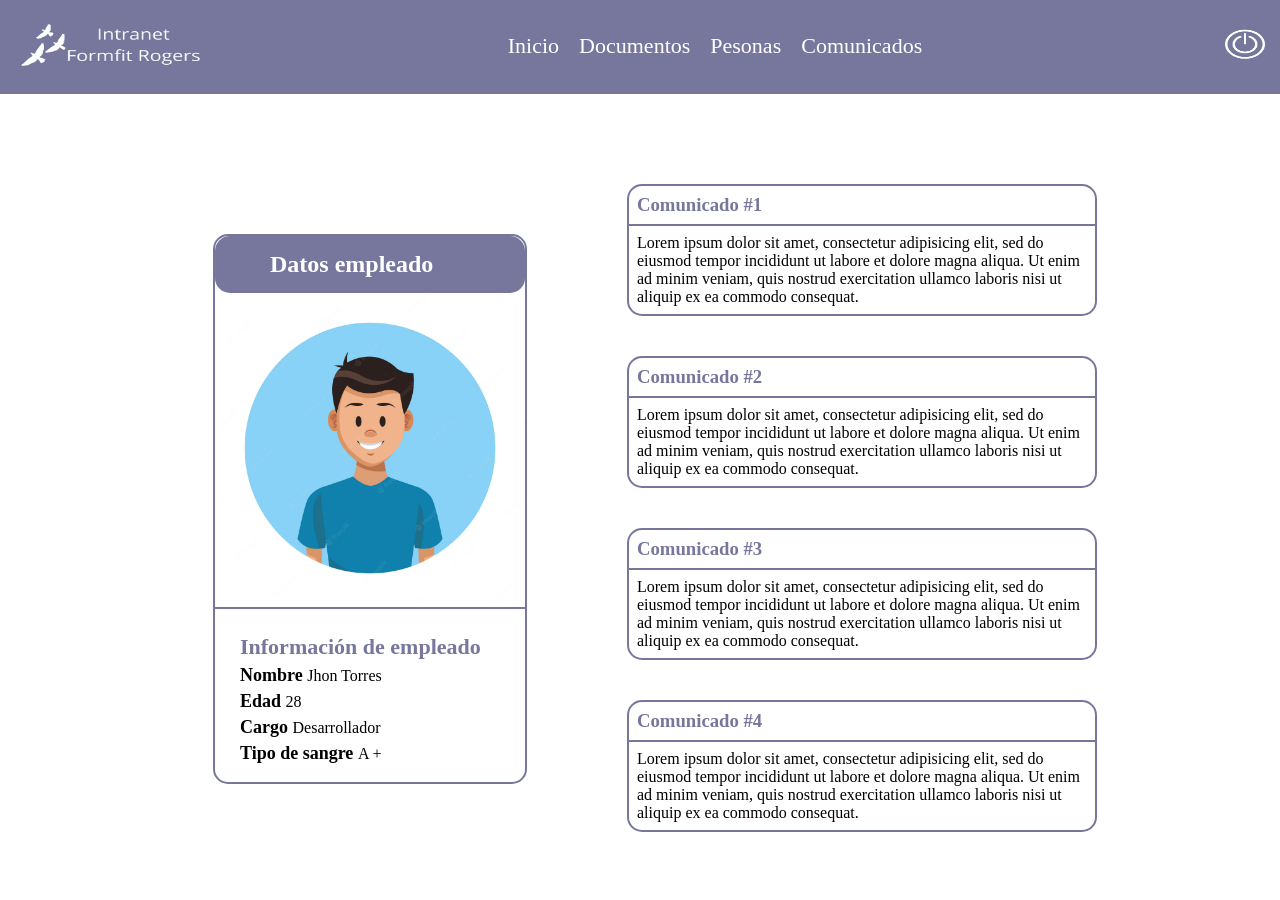
==== index.html @ e0e7396b "version 1" ====
<!DOCTYPE html>
<html>
<head>
	<meta charset="utf-8">
	<meta name="viewport" content="width=device-width, initial-scale=1">
	<link rel="shortcut icon" href="assets/icono.png" type="image/x-icon">
	<link rel="stylesheet" type="text/css" href="css/styles.css">
	<title>Intranet</title>

</head>
<body>
	<header>
		<nav>
			<div class="nav-img">
				<a href=""> <img class="nav-img-prop" src="assets/Nav-Rogers.png"></a>
			</div>
			<div class="nav-items">
				<a class="nav-items-item" href="index.html">Inicio</a>
				<a class="nav-items-item" href="documentos.html">Documentos</a>
				<a class="nav-items-item" href="">Pesonas</a>
				<a class="nav-items-item" href="">Comunicados</a>
			</div>
			<div class="nav-out">
				<a href=""> <img class="nav-out-img" src="assets/cerrar-sesion.png"> </a>
			</div>
		</nav>
	</header>
	<section>
		<div class="section-container">
			<div class="section-perfil">
				<div class="section-perfil-titulo">
					<h2 class="section-perfil-titulo-h2">Datos empleado</h2>
				</div>
				<div class="section-perfil-img">
					<img class="section-perfil-img-hombre" src="assets/hombre.webp">
				</div>
				<div class="section-perfil-descr">
					<h2 class="section-perfil-descr-h2">Información de empleado</h2>
					<h3 class="section-perfil-descr-h3">Nombre <span>Jhon Torres</span> </h3>
					<h3 class="section-perfil-descr-h3">Edad <span>28</span>  </h3>
					<h3 class="section-perfil-descr-h3">Cargo <span>Desarrollador </span> </h3>
					<h3 class="section-perfil-descr-h3">Tipo de sangre <span> A +</span> </h3>

				</div>
			</div>
			<div class="section-comunication">
				<div class="section-comunication-com">
					<div> <h3 class="section-comunication-com-h3">Comunicado #1</h3></div>
					<p class="section-comunication-com-p">
						Lorem ipsum dolor sit amet, consectetur adipisicing elit, sed do eiusmod
						tempor incididunt ut labore et dolore magna aliqua. Ut enim ad minim veniam,
						quis nostrud exercitation ullamco laboris nisi ut aliquip ex ea commodo
						consequat.
					</p>
				</div>
				<div class="section-comunication-com">
					<div> <h3 class="section-comunication-com-h3">Comunicado #2</h3></div>
					<p class="section-comunication-com-p">
						Lorem ipsum dolor sit amet, consectetur adipisicing elit, sed do eiusmod
						tempor incididunt ut labore et dolore magna aliqua. Ut enim ad minim veniam,
						quis nostrud exercitation ullamco laboris nisi ut aliquip ex ea commodo
						consequat.
					</p>
				</div>
				<div class="section-comunication-com">
					<div> <h3 class="section-comunication-com-h3">Comunicado #3</h3></div>
					<p class="section-comunication-com-p">
						Lorem ipsum dolor sit amet, consectetur adipisicing elit, sed do eiusmod
						tempor incididunt ut labore et dolore magna aliqua. Ut enim ad minim veniam,
						quis nostrud exercitation ullamco laboris nisi ut aliquip ex ea commodo
						consequat.
					</p>
				</div>
				<div class="section-comunication-com non">
					<div> <h3 class="section-comunication-com-h3 ">Comunicado #4</h3></div>
					<p class="section-comunication-com-p">
						Lorem ipsum dolor sit amet, consectetur adipisicing elit, sed do eiusmod
						tempor incididunt ut labore et dolore magna aliqua. Ut enim ad minim veniam,
						quis nostrud exercitation ullamco laboris nisi ut aliquip ex ea commodo
						consequat.
					</p>
				</div>							
			</div>			
		</div>

	</section>
</body>
</html>
---- css/styles.css ----
*{
	padding: 0;
	margin: 0;
	box-sizing: border-box;
}

:root{
	--blanco:#ffffff;
	--beige:#f7f4e8;
	--verde:#6bb39b;
	--negro:#0b0b0d;
	--morado:#77779d;
}

header{
	background-color: var(--morado);
}

nav{
	display: flex;
	flex-direction: row;
	justify-content: space-between;
}

.nav-img{
	margin-left: 15px;
}

.nav-img-prop{
	width: 190px;
	height: 90px;
}

.nav-items{
	width: 600px;
	display: flex;
	flex-direction: row;
	justify-content: center;
	padding-top: 23px;
}

.nav-items-item{
	text-decoration: none;
	color: var(--blanco);
	font-size: 22px;
	margin: 10px;
}

.nav-out{
	margin: auto 15px auto 0 ;
}

.nav-out-img{
	width: 40px;
	height: 40px;
}

.section-container{
	display: flex;
	flex-direction: row;
	justify-content: center;
}

.section-perfil{
	display: flex;
	flex-direction: column;
	justify-content: space-between;
	margin: 70px 20px 20px 70px;
	border: 2px solid var(--morado);
	border-radius: 15px;
	max-height: 550px;
	margin-top: 140px;

}

.section-perfil-titulo{
	background-color: var(--morado);
		border-radius: 15px;
}

.section-perfil-img{
	border-bottom: 2px solid var(--morado);
}

.section-perfil-descr{
	margin: 20px;
}
.section-perfil-titulo-h2{
	margin: 15px 15px 15px 55px;
	color: var(--blanco);
}

.section-perfil-img-hombre{
	width: 310px;
	height: 310px;
}

.section-perfil-descr-h2{
	font-size: 22px;
	margin: 5px;
	color: var(--morado);
}

.section-perfil-descr-h3{
	font-size: 18px;
	font-weight: bold;
	margin: 5px;
}

.section-perfil-descr-h3 span{
	font-size: 16px;
	font-weight: 200;
}

.section-comunication{
	display: flex;
	flex-direction: column;
	margin: 70px 20px 20px 70px;
	border-radius: 15px;	
	max-width: 500px;
}

.section-comunication-com{
	margin: 20px 20px 20px 10px;
	border: 2px solid var(--morado);
	border-radius: 15px;
}

.section-comunication-com div{
	border-bottom: 2px solid var(--morado);
}
.section-comunication-com-h3{
	margin: 8px 8px ;	
	color: var(--morado);
}

.section-comunication-com-p{
	margin: 8px 8px ;		
}

@media (max-width: 890px){
	.section-perfil{
		margin-right: 15px;
		margin-left: 15px;
	}
	.section-comunication{
		margin-left: 15px;
	}
}

@media (max-width: 690px){
	.nav-img-prop{
		width: 120px;
		height: 70px;
	}
	.nav-items{
		padding-top: 18px;
	}
	.nav-items-item{
		font-size: 15px;
	}
	.nav-out-img{
		margin-top: 8px;
		width: 20px;
		height: 20px;
	}

	.non{
		display: none;
	}

	.section-perfil{
		margin-right: 5px;
		margin-left: 5px;
	}
	.section-comunication{
		margin-left: 5px;
		margin-right: 5px;
	}
}

@media (max-width: 590px){
	.section-container{
		display: flex;
		flex-direction: column;
	}
	.section-perfil{
		width: 320px;
		height: 600px;
		margin-left: 100px;
	}

	.section-comunication{
		width: 350px;
		margin-left: 100px;
	}
}

@media (max-width: 490px){
	.nav-img{
		display: none;
	}
	.nav-items{
		padding: 5px;
	}
	.section-perfil{
		width: 315px;
		height: 580px;
		margin-left: 10px;
	}

	.section-comunication{
		width: 330px;
		margin-left: 10px;
	}
}

@media (max-width: 380px){
	nav{
		display: flex;
		flex-direction: column;
	}
	.nav-items{
		margin-left: -130px;
	}
	.nav-out{
		margin-left: 150px;
	}
}
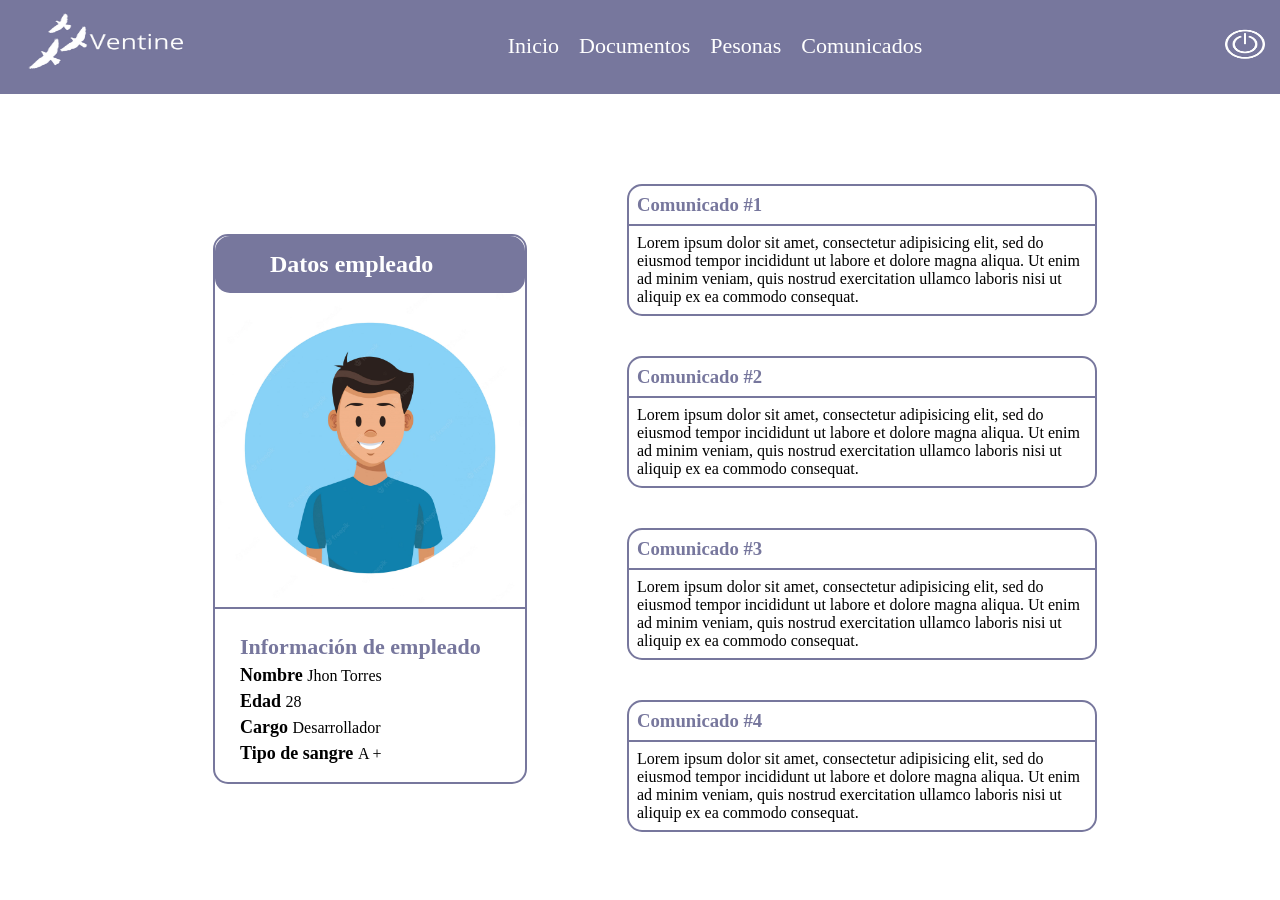
==== commit 8170f3a2: "Version 2" ====
--- a/index.html
+++ b/index.html
@@ -12,7 +12,7 @@
 	<header>
 		<nav>
 			<div class="nav-img">
-				<a href=""> <img class="nav-img-prop" src="assets/Nav-Rogers.png"></a>
+				<a href=""> <img class="nav-img-prop" src="assets/ventine.png"></a>
 			</div>
 			<div class="nav-items">
 				<a class="nav-items-item" href="index.html">Inicio</a>
